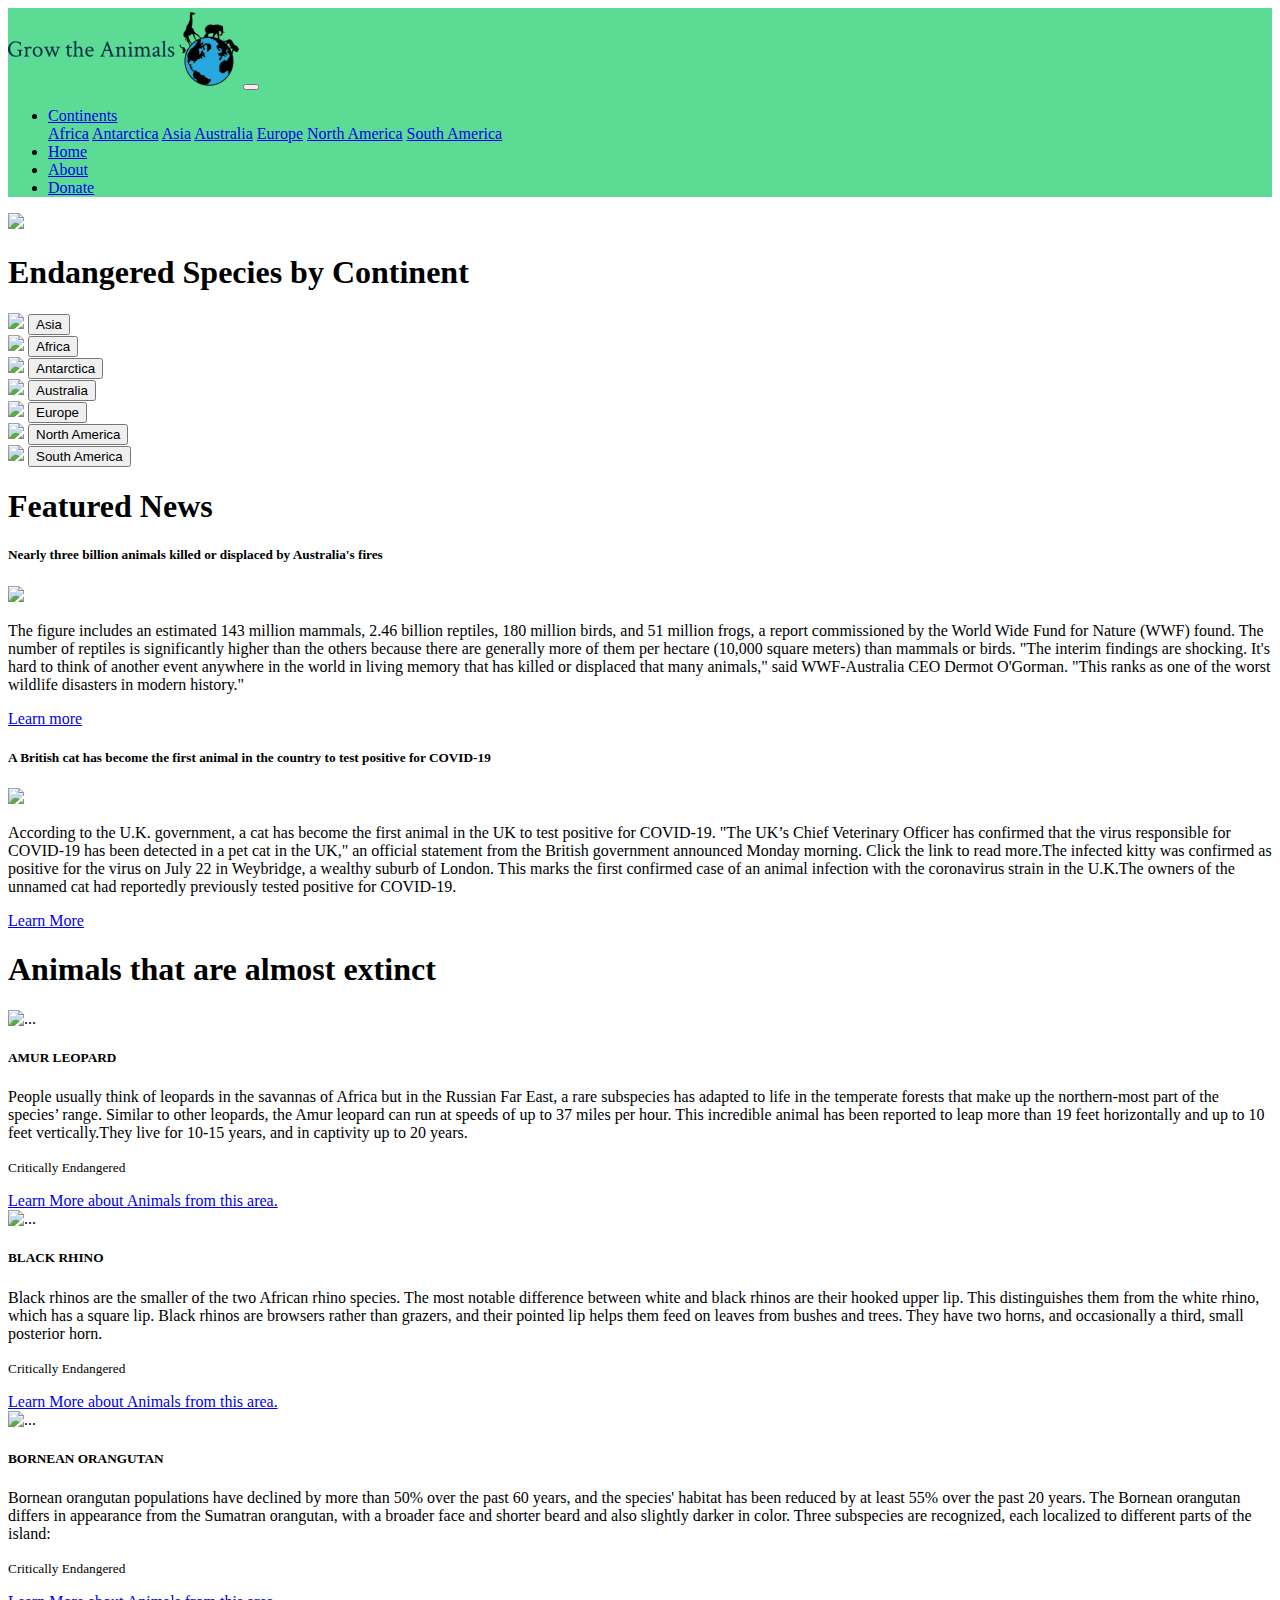
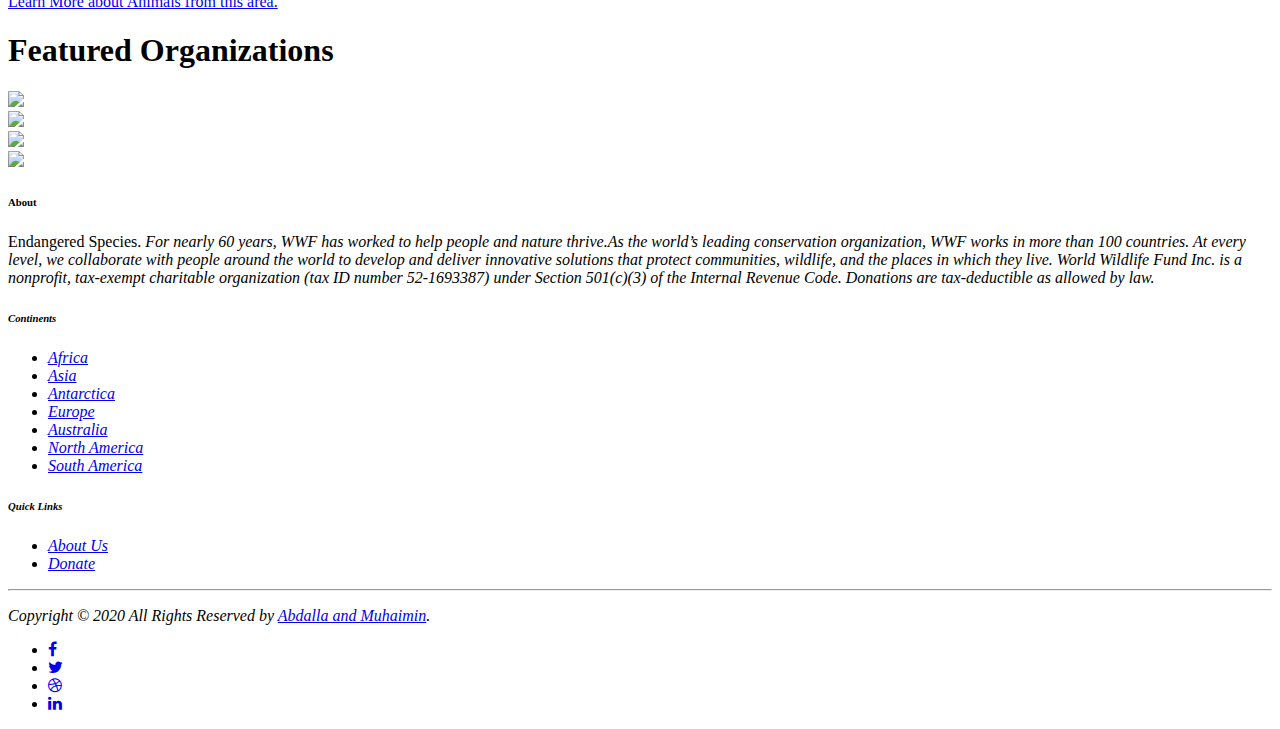
==== templates/index.html @ ff0c2423 "Logo added" ====
<!DOCTYPE html>
<html>
  <head>
    <meta charset="utf-8">
    <meta name="viewport" content="width=device-width">
    <title>Endangered Animals Home Page</title>

    <link rel="stylesheet" href="https://cdnjs.cloudflare.com/ajax/libs/font-awesome/4.7.0/css/font-awesome.min.css">

    <!-- CSS !-->
    <link rel="stylesheet" href="https://stackpath.bootstrapcdn.com/bootstrap/4.5.0/css/bootstrap.min.css" integrity="sha384-9aIt2nRpC12Uk9gS9baDl411NQApFmC26EwAOH8WgZl5MYYxFfc+NcPb1dKGj7Sk" crossorigin="anonymous">
    
    <link
    rel="stylesheet"
    href="https://cdnjs.cloudflare.com/ajax/libs/animate.css/4.0.0/animate.min.css"
  />
  <link href="static/css/style.css" rel="stylesheet" type="text/css" />
  </head>
  <body>

    <style>
      body {
        background-color: white;
      }
    </style>
    <!-- Navbar !-->
    <nav class="navbar navbar-expand-lg navbar-light" style="background-color:  #5cdb95;">
  <a class="navbar-brand" href="/"><img src = '/static/images/logo.png'></a>
  <button class="navbar-toggler" type="button" data-toggle="collapse" data-target="#navbarNavDropdown" aria-controls="navbarNavDropdown" aria-expanded="false" aria-label="Toggle navigation">
    <span class="navbar-toggler-icon"></span>
  </button>
  <div class="collapse navbar-collapse" id="navbarNavDropdown">
    <ul class="navbar-nav">
      <li class="nav-item dropdown">
        <a class="nav-link dropdown-toggle" href="#" id="navbarDropdownMenuLink" role="button" data-toggle="dropdown" aria-haspopup="true" aria-expanded="false">
          Continents
        </a>
        <div class="dropdown-menu" aria-labelledby="navbarDropdownMenuLink">
          <a class="dropdown-item" href="/africa">Africa</a>
          <a class="dropdown-item" href="/antarctica">Antarctica</a>
          <a class="dropdown-item" href="/asia">Asia</a>
          <a class="dropdown-item" href="/australia">Australia</a>
          <a class="dropdown-item" href="/europe">Europe</a>
          <a class="dropdown-item" href="/northAmerica">North America</a>
          <a class="dropdown-item" href="/southAmerica">South America</a>
        </div>
      </li>
      <li class="nav-item active">
        <a class="nav-link" href="/">Home<span class="sr-only">(current)</span></a>
      </li>
      <li class="nav-item">
        <a class="nav-link" href="/about">About</a>
      </li>
      <li class="nav-item">
        <a class="nav-link" href="/donate">Donate</a>
      </li>
    </ul>
  </div>
</nav>

<img class = "homeimg" src = "static/images/homeimg.jpg">


<!-- Welcome Message !-->

<!-- continents !-->

<div class = "continentscontainer">
  <h1 class="animate__animated animate__bounce">Endangered Species by Continent</h1>
  <div class = "row">
    <div class = "col-sm-3">
      <img class="conimg" src = "https://gifts.worldwildlife.org/gift-center/Images/multistepcart/cart-african-elephant-photo.jpg">
     <a href= "/asia"> <button type="button">Asia</button> </a>
    </div>
     <div class = "col-sm-3">
      
      <img class="conimg" src = "https://gifts.worldwildlife.org/gift-center/Images/multistepcart/cart-polar-bear-photo.jpg">
    <a href= "/africa">  <button type="button">Africa</button> </a>
    </div>
     <div class = "col-sm-3">
      
      <img class="conimg" src = "https://gifts.worldwildlife.org/gift-center/Images/multistepcart/cart-red-panda-photo.jpg">
     <a href= "/antarctica"> <button type="button">Antarctica</button> </a>
    </div>
     <div class = "col-sm-3">
      
      <img class="conimg" src = "https://gifts.worldwildlife.org/gift-center/Images/multistepcart/cart-giraffe-photo.jpg">
     <a href= "/australia"> <button type="button">Australia</button> </a>
    </div>
  </div>
</div>
<div class = "row">
    <div class = "col-sm-4">
      
      <img class="conimg" src = "https://gifts.worldwildlife.org/gift-center/Images/multistepcart/cart-gray-wolf-photo.jpg">
     <a href= "/europe"> <button type="button">Europe</button> </a>
    </div>
     <div class = "col-sm-4">
      
      <img class="conimg" src = "https://gifts.worldwildlife.org/gift-center/Images/multistepcart/cart-cheetah-photo.jpg">
     <a href= "/northAmerica"> <button type="button">North America</button> </a>
    </div>
     <div class = "col-sm-4">
      
      <img class="conimg" src = "https://gifts.worldwildlife.org/gift-center/Images/multistepcart/cart-duck-billed-platypus-photo.jpg">
    <a href= "/southAmerica">  <button type="button">South America</button> </a>
    </div>
  </div>
</div>


<!-- Featured News !-->

<div class = "featured container">
  <h1>Featured News</h1>
    <div class="row">
  <div class="col-sm-6">
    <div class="card">
      <div class="card-body">
        <h5 class="card-title">Nearly three billion animals killed or displaced by Australia's fires</h5>
        <img class = "cardimg" src = 'https://cdn.cnn.com/cnnnext/dam/assets/200728061512-file-01-australia-fire-0204-exlarge-169.jpg'>
        <p class="card-text">The figure includes an estimated 143 million mammals, 2.46 billion reptiles, 180 million birds, and 51 million frogs, a report commissioned by the World Wide Fund for Nature (WWF) found.
The number of reptiles is significantly higher than the others because there are generally more of them per hectare (10,000 square meters) than mammals or birds.
"The interim findings are shocking. It's hard to think of another event anywhere in the world in living memory that has killed or displaced that many animals," said WWF-Australia CEO Dermot O'Gorman. "This ranks as one of the worst wildlife disasters in modern history."</p>
        <a href="https://www.cnn.com/2020/07/28/asia/australia-fires-wildlife-report-scli-intl-scn//" class="btn btn-primary">Learn more</a>
      </div>
    </div>
  </div>
  <div class="col-sm-6">
    <div class="card">
      <div class="card-body">
        <h5 class="card-title">A British cat has become the first animal in the country to test positive for COVID-19</h5>
        <img class = "cardimg" src = 'https://zjf683hopnivfq5d12xaooxr-wpengine.netdna-ssl.com/wp-content/uploads/2020/02/GettyImages-1199242002-1-1920x1080.jpg'>
        <p class="card-text">According to the U.K. government, a cat has become the first animal in the UK to test positive for COVID-19.

"The UK’s Chief Veterinary Officer has confirmed that the virus responsible for COVID-19 has been detected in a pet cat in the UK," an official statement from the British government announced Monday morning.
Click the link to read more.The infected kitty was confirmed as positive for the virus on July 22 in Weybridge, a wealthy suburb of London. This marks the first confirmed case of an animal infection with the coronavirus strain in the U.K.The owners of the unnamed cat had reportedly previously tested positive for COVID-19.</p>
        <a href="https://www.sfgate.com/news/article/cat-is-first-animal-in-the-UK-to-get-coronavirus-15437368.php" class="btn btn-primary">Learn More</a>
      </div>
    </div>
  </div>
</div>
      
    </div>
  </div>
</div>

<!-- Animals on the brink of extenction !-->
<h1>Animals that are almost extinct</h1>
<div class="card-deck">
  <div class="card">
    <img src="https://c402277.ssl.cf1.rackcdn.com/photos/878/images/hero_full/amur-leopard_99144569.jpg?1345532564" class="card-img-top" alt="...">
    <div class="card-body">
      <h5 class="card-title">AMUR LEOPARD</h5>
      <p class="card-text">People usually think of leopards in the savannas of Africa but in the Russian Far East, a rare subspecies has adapted to life in the temperate forests that make up the northern-most part of the species’ range. Similar to other leopards, the Amur leopard can run at speeds of up to 37 miles per hour. This incredible animal has been reported to leap more than 19 feet horizontally and up to 10 feet vertically.They live for 10-15 years, and in captivity up to 20 years.</p>
      <p class="card-text"><small class="text-muted">Critically Endangered</small></p>
      <a href="#" class="btn btn-primary btn-lg active" role="button" aria-pressed="true">Learn More about Animals from this area.</a>
    </div>
  </div>
  <div class="card">
    <img src="https://c402277.ssl.cf1.rackcdn.com/photos/1376/images/hero_full/Black_Rhino_8.6.2012_Hero_and_Circle_HI_48366.jpg?1345543661" class="card-img-top" alt="...">
    <div class="card-body">
      <h5 class="card-title">BLACK RHINO</h5>
      <p class="card-text">Black rhinos are the smaller of the two African rhino species. The most notable difference between white and black rhinos are their hooked upper lip. This distinguishes them from the white rhino, which has a square lip. Black rhinos are browsers rather than grazers, and their pointed lip helps them feed on leaves from bushes and trees. They have two horns, and occasionally a third, small posterior horn.</p>
      <p class="card-text"><small class="text-muted">Critically Endangered</small></p>
      <a href="#" class="btn btn-primary btn-lg active" role="button" aria-pressed="true">Learn More about Animals from this area.</a>
    </div>
  </div>
  <div class="card">
    <img src="https://c402277.ssl.cf1.rackcdn.com/photos/1145/images/hero_full/Bornean_Orangutan_8.1.2012_hero_and_circle_XL_279107.jpg?1345587030" class="card-img-top" alt="...">
    <div class="card-body">
      <h5 class="card-title">BORNEAN ORANGUTAN</h5>
      <p class="card-text">Bornean orangutan populations have declined by more than 50% over the past 60 years, and the species' habitat has been reduced by at least 55% over the past 20 years.

The Bornean orangutan differs in appearance from the Sumatran orangutan, with a broader face and shorter beard and also slightly darker in color. Three subspecies are recognized, each localized to different parts of the island:</p>
      <p class="card-text"><small class="text-muted">Critically Endangered</small></p>
      <a href="#" class="btn btn-primary btn-lg active" role="button" aria-pressed="true">Learn More about Animals from this area.</a>
    </div>
  </div>
</div>


<!-- organization !-->

<h1>Featured Organizations</h1>

<div class = "container">
  <div class = "row">
    <div class = "col-md-3">
      <img src = "static/images/ASPCA.png">
    </div>
    <div class = "col-md-3">
      <img src = "static/images/IUCN.jpg">
    </div>
    <div class = "col-md-3">
      <img src = "static/images/WWF.png">
    </div>
    <div class = "col-md-3">
      <img src = "static/images/REDLIST.png">
    </div>
  </div>
</div>

<!-- Site footer -->
    <footer class="site-footer">
      <div class="container">
        <div class="row">
          <div class="col-md-6">
            <h6>About</h6>
            <p class="text-justify">Endangered Species.<i> For nearly 60 years, WWF has worked to help people and nature thrive.As the world’s leading conservation organization, WWF works in more than 100 countries. At every level, we collaborate with people around the world to develop and deliver innovative solutions that protect communities, wildlife, and the places in which they live. World Wildlife Fund Inc. is a nonprofit, tax-exempt charitable organization (tax ID number 52-1693387) under Section 501(c)(3) of the Internal Revenue Code. Donations are tax-deductible as allowed by law.</p>
          </div>

          <div class="col-md-3">
            <h6>Continents</h6>
            <ul class="footer-links">
              <li><a href="/africa">Africa</a></li>
              <li><a href="/asia">Asia</a></li>
              <li><a href="/antarctica">Antarctica</a></li>
              <li><a href="/europe">Europe</a></li>
              <li><a href="/australia">Australia</a></li>
              <li><a href="/northAmerica">North America</a></li>
              <li><a href="/southAmerica">South America</a></li>
            </ul>
          </div>

          <div class="col-md-3">
            <h6>Quick Links</h6>
            <ul class="footer-links">
              <li><a href="//about">About Us</a></li>
              <li><a href="/donate">Donate</a></li>

            </ul>
          </div>

        </div>
        <hr>
        <div class="row">
         
          <div class="col-md-8 col-sm-6 col-xs-12">
            <p class="copyright-text">Copyright &copy; 2020 All Rights Reserved by 
         <a href="#">Abdalla and Muhaimin</a>.
            </p>
          </div>

          <div class="col-md-4 col-sm-6 col-xs-12">
            <ul class="social-icons">
              <li><a class="facebook" href="#"><i class="fa fa-facebook" aria-hidden="true"></i></a></li>
              <li><a class="twitter" href="#"><i class="fa fa-twitter" aria-hidden="true"></i></a></li>
              <li><a class="dribbble" href="#"><i class="fa fa-dribbble"aria-hidden="true"></i></a></li>
              <li><a class="linkedin" href="#"><i class="fa fa-linkedin" aria-hidden="true"></i></a></li>   
            </ul>
          </div>
        </div>
      </div>
</footer>







    <!-- Bootstrap !-->
    <script src="https://code.jquery.com/jquery-3.5.1.slim.min.js" integrity="sha384-DfXdz2htPH0lsSSs5nCTpuj/zy4C+OGpamoFVy38MVBnE+IbbVYUew+OrCXaRkfj" crossorigin="anonymous"></script>
<script src="https://cdn.jsdelivr.net/npm/popper.js@1.16.0/dist/umd/popper.min.js" integrity="sha384-Q6E9RHvbIyZFJoft+2mJbHaEWldlvI9IOYy5n3zV9zzTtmI3UksdQRVvoxMfooAo" crossorigin="anonymous"></script>
<script src="https://stackpath.bootstrapcdn.com/bootstrap/4.5.0/js/bootstrap.min.js" integrity="sha384-OgVRvuATP1z7JjHLkuOU7Xw704+h835Lr+6QL9UvYjZE3Ipu6Tp75j7Bh/kR0JKI" crossorigin="anonymous"></script>
    <script src="script.js"></script>
  </body>
</html>
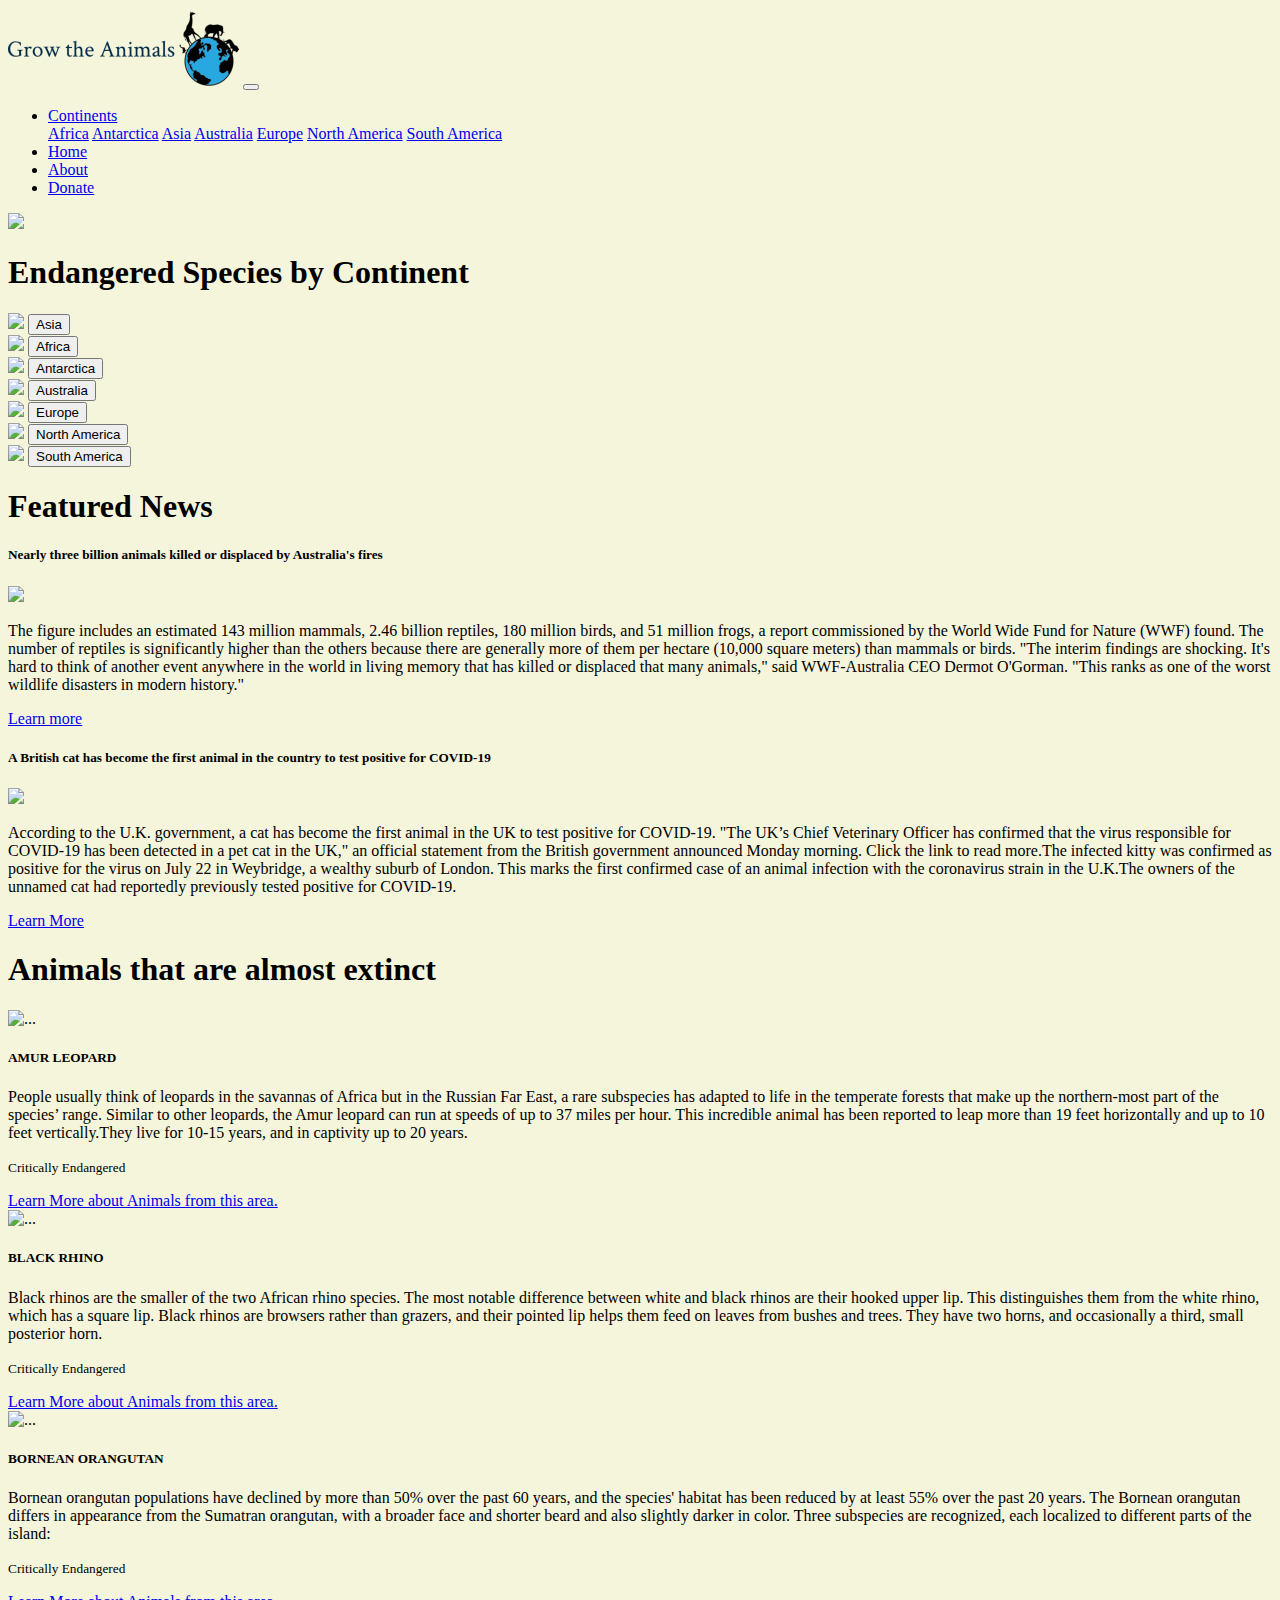
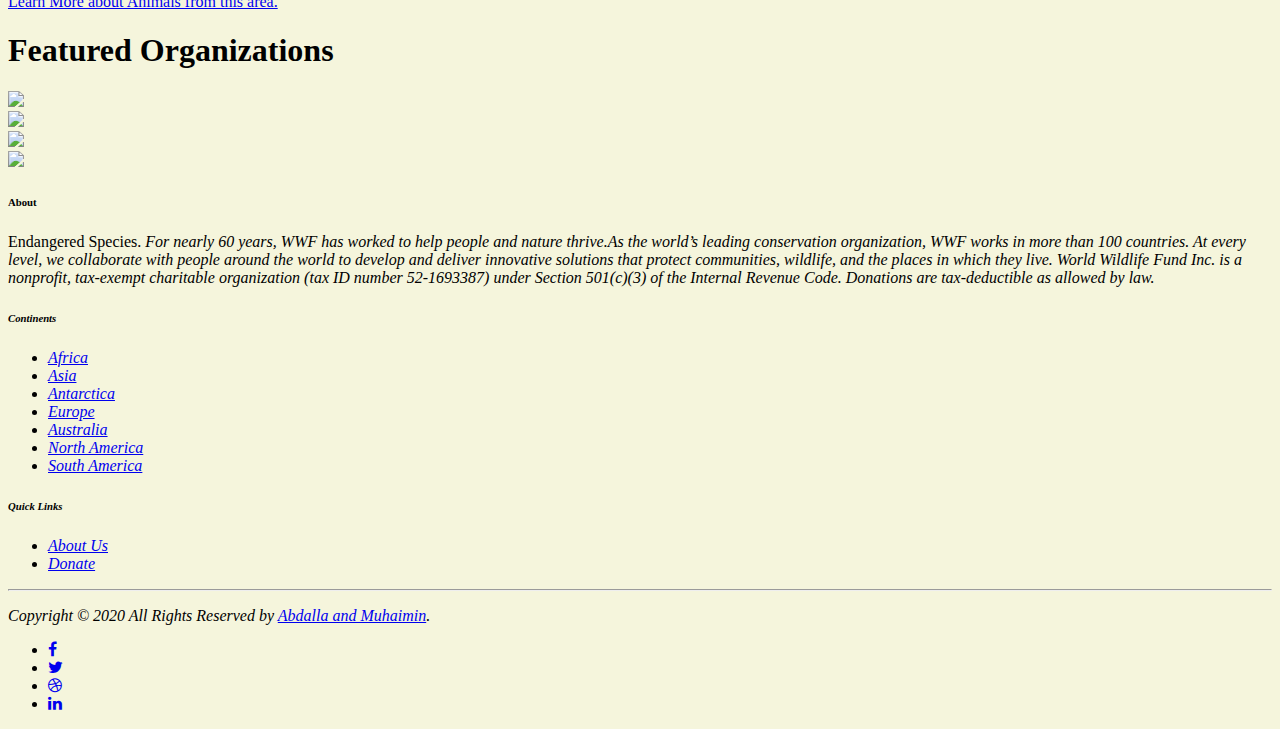
==== commit 948d5bc7: "about and donate pages" ====
--- a/templates/index.html
+++ b/templates/index.html
@@ -20,11 +20,11 @@
 
     <style>
       body {
-        background-color: white;
+        background-color: beige;
       }
     </style>
     <!-- Navbar !-->
-    <nav class="navbar navbar-expand-lg navbar-light" style="background-color:  #5cdb95;">
+    <nav class="navbar navbar-expand-lg navbar-light" style="background-color: beige;">
   <a class="navbar-brand" href="/"><img src = '/static/images/logo.png'></a>
   <button class="navbar-toggler" type="button" data-toggle="collapse" data-target="#navbarNavDropdown" aria-controls="navbarNavDropdown" aria-expanded="false" aria-label="Toggle navigation">
     <span class="navbar-toggler-icon"></span>
@@ -226,7 +226,7 @@
           <div class="col-md-3">
             <h6>Quick Links</h6>
             <ul class="footer-links">
-              <li><a href="//about">About Us</a></li>
+              <li><a href="/about">About Us</a></li>
               <li><a href="/donate">Donate</a></li>
 
             </ul>
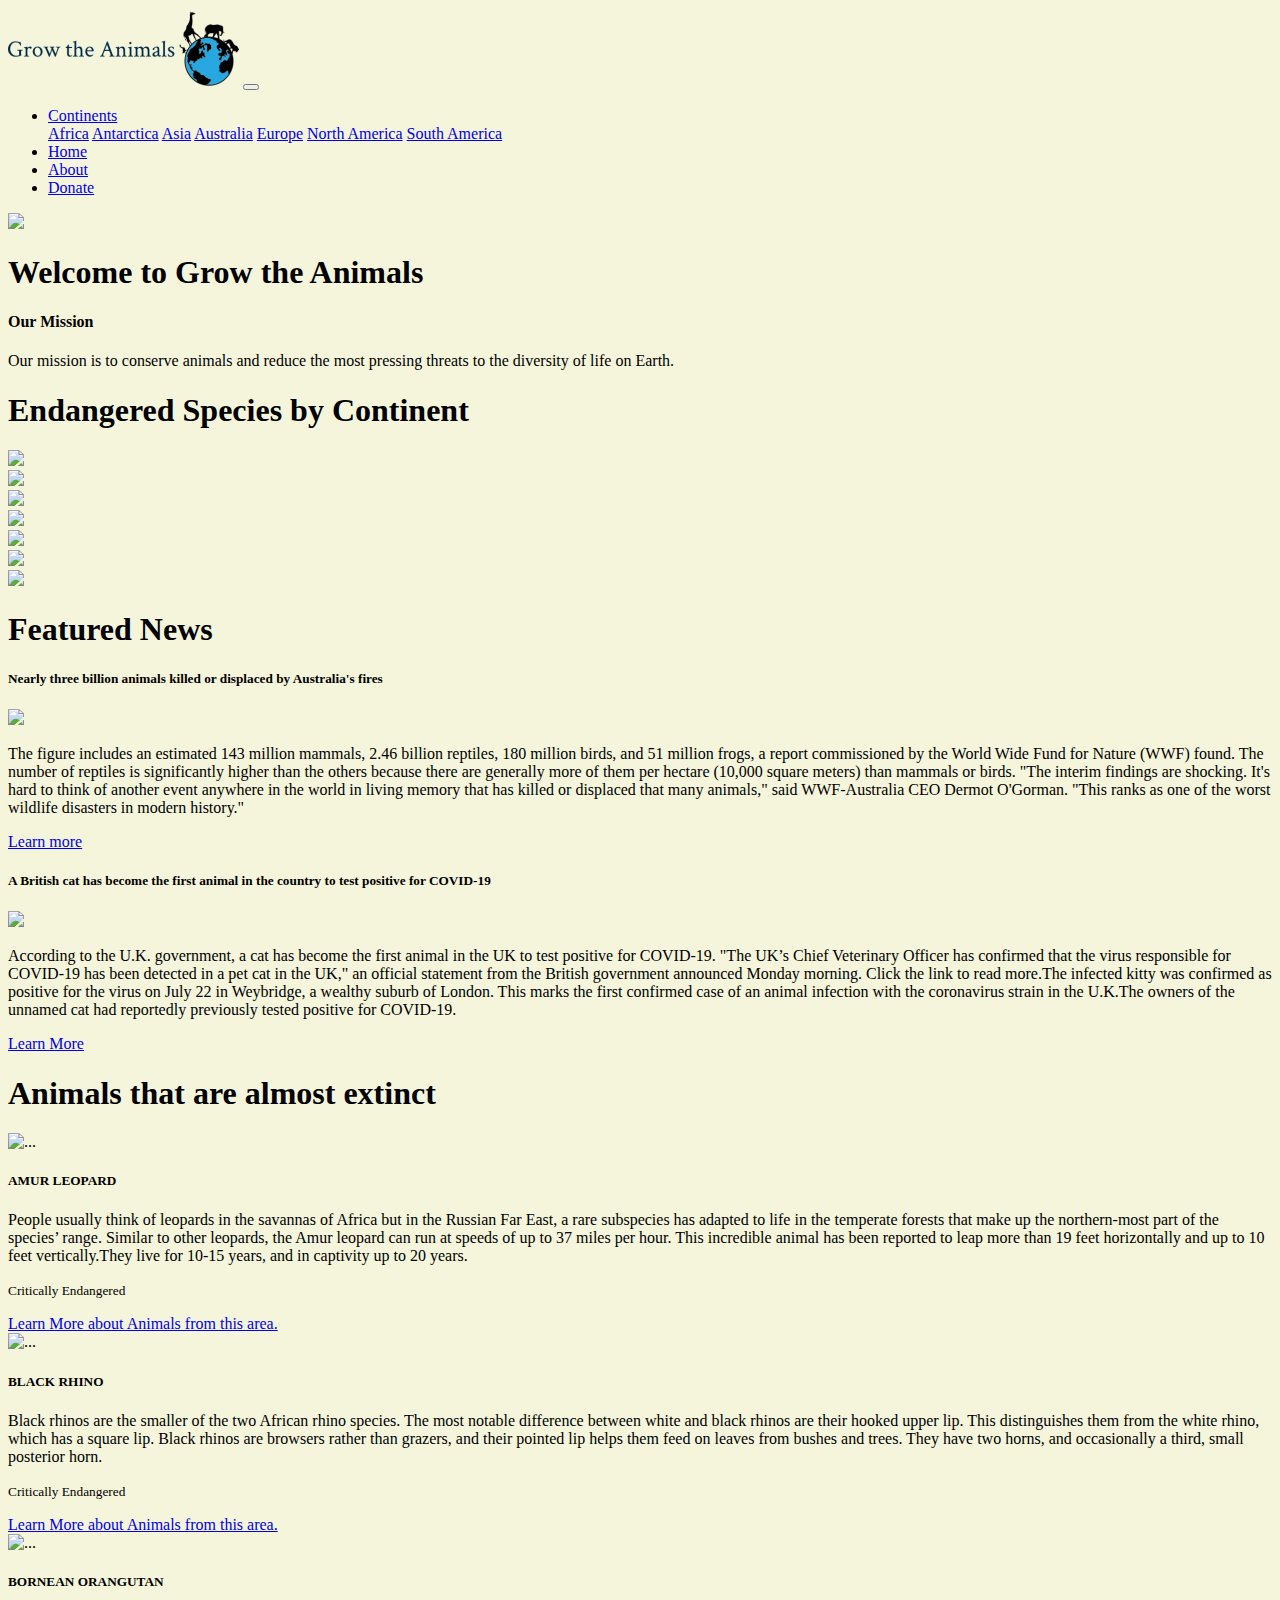
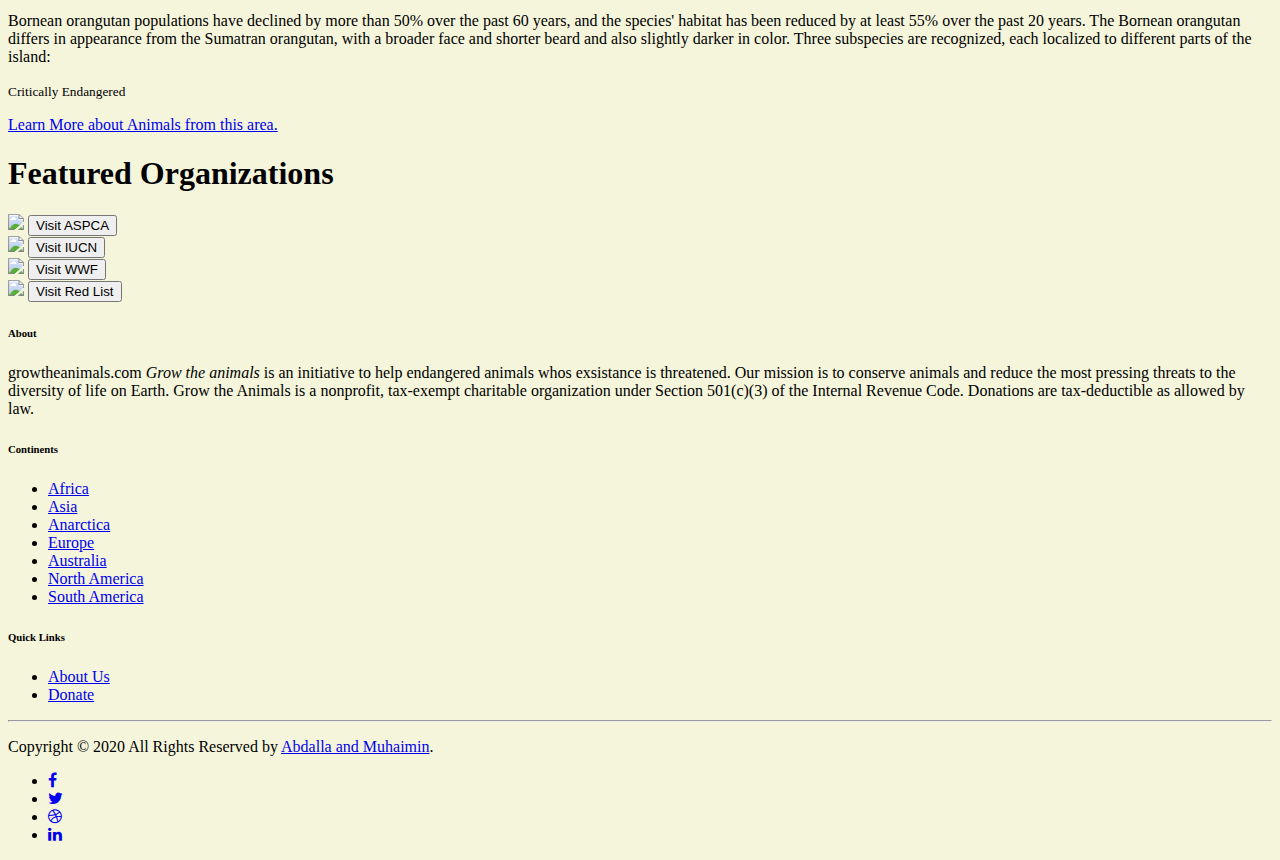
==== commit 73fed392: "about page, new homepage, new stuff" ====
--- a/templates/index.html
+++ b/templates/index.html
@@ -15,6 +15,7 @@
     href="https://cdnjs.cloudflare.com/ajax/libs/animate.css/4.0.0/animate.min.css"
   />
   <link href="static/css/style.css" rel="stylesheet" type="text/css" />
+    <link href="https://fonts.googleapis.com/css2?family=Cinzel:wght@400;700&display=swap" rel="stylesheet">
   </head>
   <body>
 
@@ -29,7 +30,7 @@
   <button class="navbar-toggler" type="button" data-toggle="collapse" data-target="#navbarNavDropdown" aria-controls="navbarNavDropdown" aria-expanded="false" aria-label="Toggle navigation">
     <span class="navbar-toggler-icon"></span>
   </button>
-  <div class="collapse navbar-collapse" id="navbarNavDropdown">
+  <div class="collapse navbar-collapse justify-content-end" id="navbarNavDropdown">
     <ul class="navbar-nav">
       <li class="nav-item dropdown">
         <a class="nav-link dropdown-toggle" href="#" id="navbarDropdownMenuLink" role="button" data-toggle="dropdown" aria-haspopup="true" aria-expanded="false">
@@ -62,48 +63,53 @@
 
 
 <!-- Welcome Message !-->
-
-<!-- continents !-->
+<h1 class = "animate__animated animate__fadeIn animate__delay-2s">Welcome to Grow the Animals</h1>
+
+<h4 class = "animate__animated animate__fadeIn animate__delay-3s">Our Mission</h4>
+<p class = "animate__animated animate__fadeIn animate__delay-4s">Our mission is to conserve animals and reduce the most pressing threats to the diversity of life on Earth.</p>
 
 <div class = "continentscontainer">
-  <h1 class="animate__animated animate__bounce">Endangered Species by Continent</h1>
+  <h1 class = "animate__animated animate__fadeIn animate__delay-5s">Endangered Species by Continent</h1>
   <div class = "row">
     <div class = "col-sm-3">
-      <img class="conimg" src = "https://gifts.worldwildlife.org/gift-center/Images/multistepcart/cart-african-elephant-photo.jpg">
-     <a href= "/asia"> <button type="button">Asia</button> </a>
+      <a href = "/asia">
+      <img class="conimg" href = '/asia' src = "static/images/asi.png">
+      </a>
+      
     </div>
      <div class = "col-sm-3">
-      
-      <img class="conimg" src = "https://gifts.worldwildlife.org/gift-center/Images/multistepcart/cart-polar-bear-photo.jpg">
-    <a href= "/africa">  <button type="button">Africa</button> </a>
+      <a href = "/africa">
+      <img class="conimg" href = '/africa' src = "static/images/afr.png">
+      </a>
     </div>
      <div class = "col-sm-3">
-      
-      <img class="conimg" src = "https://gifts.worldwildlife.org/gift-center/Images/multistepcart/cart-red-panda-photo.jpg">
-     <a href= "/antarctica"> <button type="button">Antarctica</button> </a>
+      <a href = "/antarctica">
+      <img class="conimg" href = '/antarctica' src = "static/images/ant.png">
+
     </div>
      <div class = "col-sm-3">
-      
-      <img class="conimg" src = "https://gifts.worldwildlife.org/gift-center/Images/multistepcart/cart-giraffe-photo.jpg">
-     <a href= "/australia"> <button type="button">Australia</button> </a>
-    </div>
-  </div>
-</div>
+      <a href = "/australia">
+      <img class="conimg" href = '/australia' src = "static/images/aus.png">
+      </a>
+    </div>
+  </div>
+</div>
+
 <div class = "row">
     <div class = "col-sm-4">
-      
-      <img class="conimg" src = "https://gifts.worldwildlife.org/gift-center/Images/multistepcart/cart-gray-wolf-photo.jpg">
-     <a href= "/europe"> <button type="button">Europe</button> </a>
+      <a href = "/europe">
+      <img class="conimg" href = '/europe' src = "static/images/eur.png">
+      </a>
     </div>
      <div class = "col-sm-4">
-      
-      <img class="conimg" src = "https://gifts.worldwildlife.org/gift-center/Images/multistepcart/cart-cheetah-photo.jpg">
-     <a href= "/northAmerica"> <button type="button">North America</button> </a>
+      <a href = "/northAmerica">
+      <img class="conimg" href = '/northAmerica' src = "static/images/northa.png">
+      </a>
     </div>
      <div class = "col-sm-4">
-      
-      <img class="conimg" src = "https://gifts.worldwildlife.org/gift-center/Images/multistepcart/cart-duck-billed-platypus-photo.jpg">
-    <a href= "/southAmerica">  <button type="button">South America</button> </a>
+      <a href = "/southAmerica">
+      <img class="conimg" href = '/southAmerica' src = "static/images/southa.png">
+      </a>
     </div>
   </div>
 </div>
@@ -122,7 +128,7 @@
         <p class="card-text">The figure includes an estimated 143 million mammals, 2.46 billion reptiles, 180 million birds, and 51 million frogs, a report commissioned by the World Wide Fund for Nature (WWF) found.
 The number of reptiles is significantly higher than the others because there are generally more of them per hectare (10,000 square meters) than mammals or birds.
 "The interim findings are shocking. It's hard to think of another event anywhere in the world in living memory that has killed or displaced that many animals," said WWF-Australia CEO Dermot O'Gorman. "This ranks as one of the worst wildlife disasters in modern history."</p>
-        <a href="https://www.cnn.com/2020/07/28/asia/australia-fires-wildlife-report-scli-intl-scn//" class="btn btn-primary">Learn more</a>
+        <a href="https://www.cnn.com/2020/07/28/asia/australia-fires-wildlife-report-scli-intl-scn/index.html" class="btn btn-primary">Learn more</a>
       </div>
     </div>
   </div>
@@ -187,16 +193,24 @@
 <div class = "container">
   <div class = "row">
     <div class = "col-md-3">
-      <img src = "static/images/ASPCA.png">
-    </div>
-    <div class = "col-md-3">
-      <img src = "static/images/IUCN.jpg">
-    </div>
-    <div class = "col-md-3">
-      <img src = "static/images/WWF.png">
-    </div>
-    <div class = "col-md-3">
-      <img src = "static/images/REDLIST.png">
+      <img class = "orgimg" src = "static/images/ASPCA.png">
+      <a href = "https://www.aspca.org/" target= "_blank"> 
+      <button type="button">Visit ASPCA</button> </a>
+    </div>
+    <div class = "col-md-3">
+      <img class = "orgimg" src = "static/images/IUCN.jpg">
+      <a href = 'https://www.iucn.org/' target= "_blank"> 
+      <button type="button">Visit IUCN</button> </a>
+    </div>
+    <div class = "col-md-3">
+      <img class = "orgimg" src = "static/images/WWF.png">
+      <a href = 'https://www.worldwildlife.org/' target= "_blank"> 
+      <button type="button">Visit WWF</button> </a>
+    </div>
+    <div class = "col-md-3">
+      <img class = "orgimg" src = "static/images/REDLIST.png">
+    <a href = 'https://www.iucnredlist.org/' target= "_blank"> 
+    <button type="button">Visit Red List</button> </a>
     </div>
   </div>
 </div>
@@ -205,17 +219,17 @@
     <footer class="site-footer">
       <div class="container">
         <div class="row">
-          <div class="col-md-6">
+          <div class="col-sm-12 col-md-6">
             <h6>About</h6>
-            <p class="text-justify">Endangered Species.<i> For nearly 60 years, WWF has worked to help people and nature thrive.As the world’s leading conservation organization, WWF works in more than 100 countries. At every level, we collaborate with people around the world to develop and deliver innovative solutions that protect communities, wildlife, and the places in which they live. World Wildlife Fund Inc. is a nonprofit, tax-exempt charitable organization (tax ID number 52-1693387) under Section 501(c)(3) of the Internal Revenue Code. Donations are tax-deductible as allowed by law.</p>
-          </div>
-
-          <div class="col-md-3">
+            <p class="text-justify">growtheanimals.com <i>Grow the animals</i> is an initiative to help endangered animals whos exsistance is threatened. Our mission is to conserve animals and reduce the most pressing threats to the diversity of life on Earth. Grow the Animals is a nonprofit, tax-exempt charitable organization under Section 501(c)(3) of the Internal Revenue Code. Donations are tax-deductible as allowed by law.</p>
+          </div>
+
+          <div class="col-xs-6 col-md-3">
             <h6>Continents</h6>
             <ul class="footer-links">
               <li><a href="/africa">Africa</a></li>
               <li><a href="/asia">Asia</a></li>
-              <li><a href="/antarctica">Antarctica</a></li>
+              <li><a href="/antarctica">Anarctica</a></li>
               <li><a href="/europe">Europe</a></li>
               <li><a href="/australia">Australia</a></li>
               <li><a href="/northAmerica">North America</a></li>
@@ -223,7 +237,7 @@
             </ul>
           </div>
 
-          <div class="col-md-3">
+          <div class="col-xs-6 col-md-3">
             <h6>Quick Links</h6>
             <ul class="footer-links">
               <li><a href="/about">About Us</a></li>
@@ -231,11 +245,11 @@
 
             </ul>
           </div>
-
         </div>
         <hr>
+      </div>
+      <div class="container">
         <div class="row">
-         
           <div class="col-md-8 col-sm-6 col-xs-12">
             <p class="copyright-text">Copyright &copy; 2020 All Rights Reserved by 
          <a href="#">Abdalla and Muhaimin</a>.
@@ -244,15 +258,16 @@
 
           <div class="col-md-4 col-sm-6 col-xs-12">
             <ul class="social-icons">
-              <li><a class="facebook" href="#"><i class="fa fa-facebook" aria-hidden="true"></i></a></li>
-              <li><a class="twitter" href="#"><i class="fa fa-twitter" aria-hidden="true"></i></a></li>
-              <li><a class="dribbble" href="#"><i class="fa fa-dribbble"aria-hidden="true"></i></a></li>
-              <li><a class="linkedin" href="#"><i class="fa fa-linkedin" aria-hidden="true"></i></a></li>   
+              <li><a class="facebook" href="#"><i class="fa fa-facebook"></i></a></li>
+              <li><a class="twitter" href="#"><i class="fa fa-twitter"></i></a></li>
+              <li><a class="dribbble" href="#"><i class="fa fa-dribbble"></i></a></li>
+              <li><a class="linkedin" href="#"><i class="fa fa-linkedin"></i></a></li>   
             </ul>
           </div>
         </div>
       </div>
 </footer>
+
 
 
 
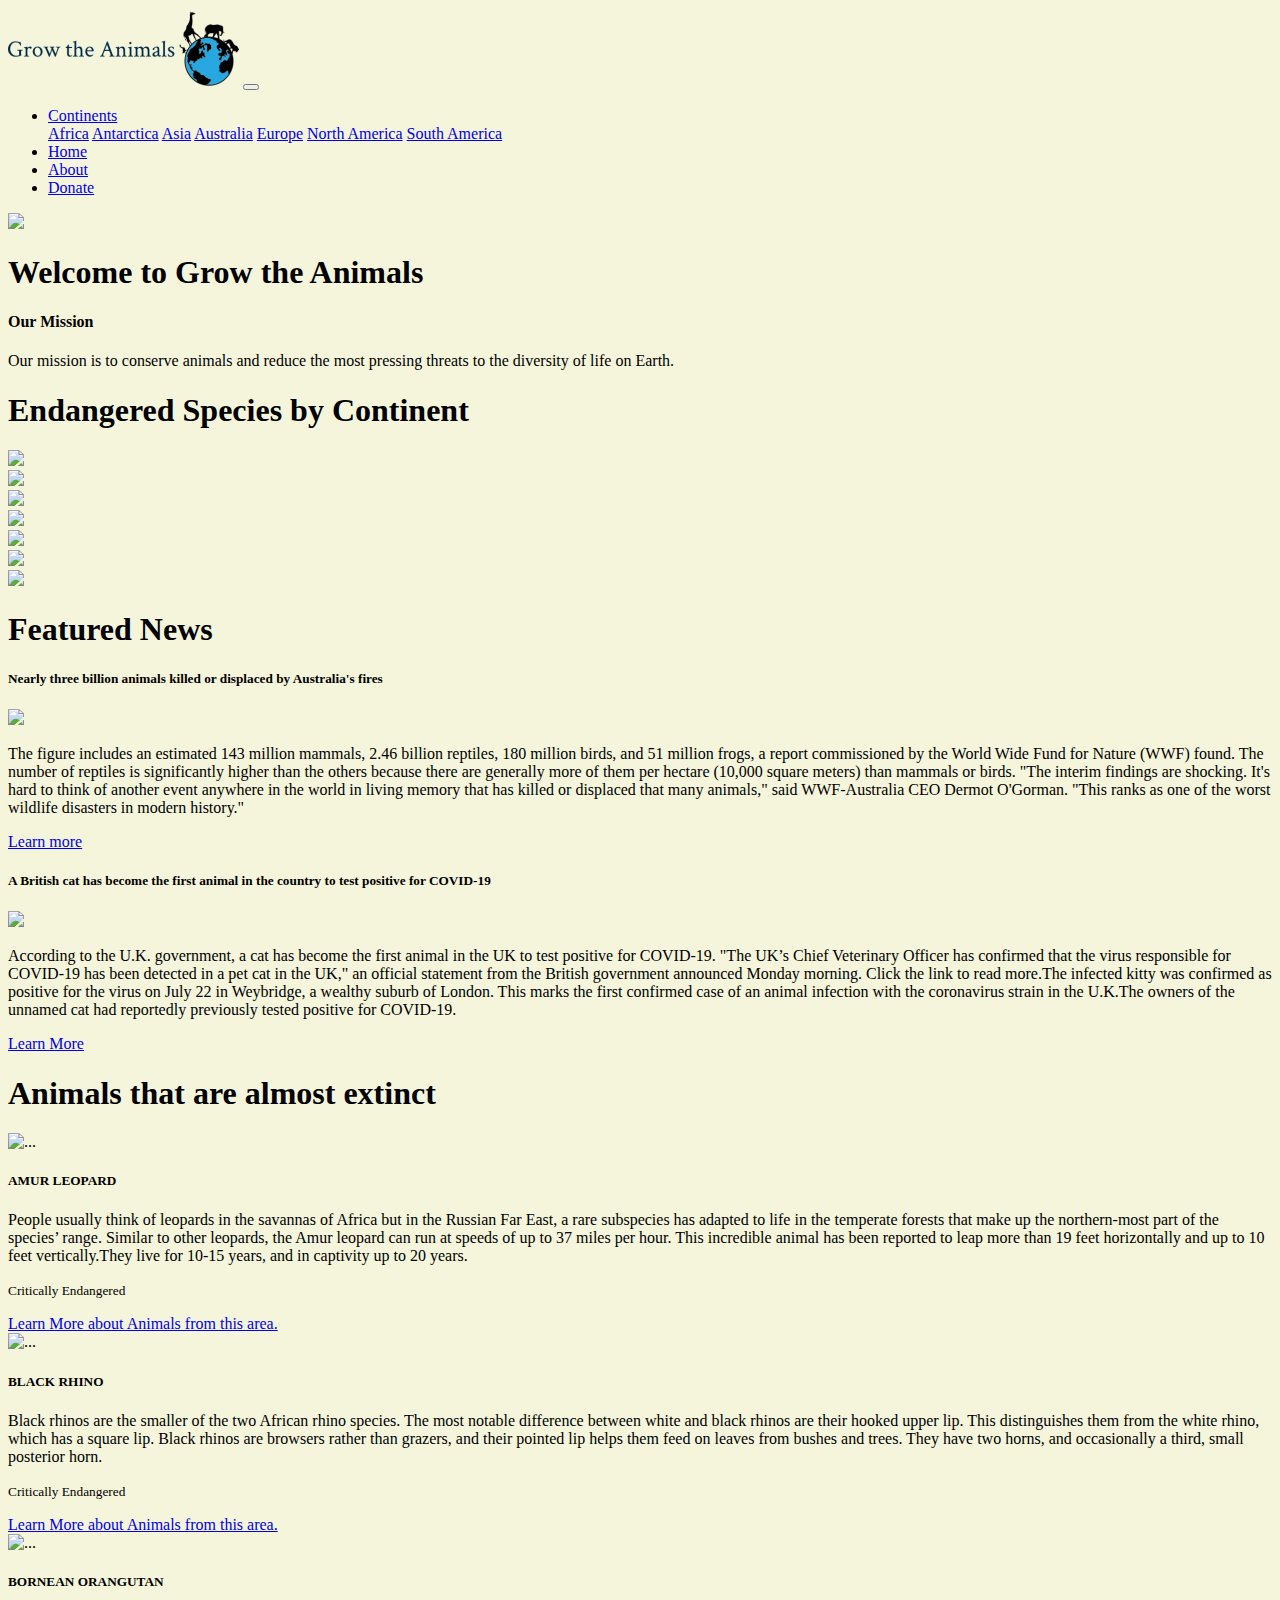
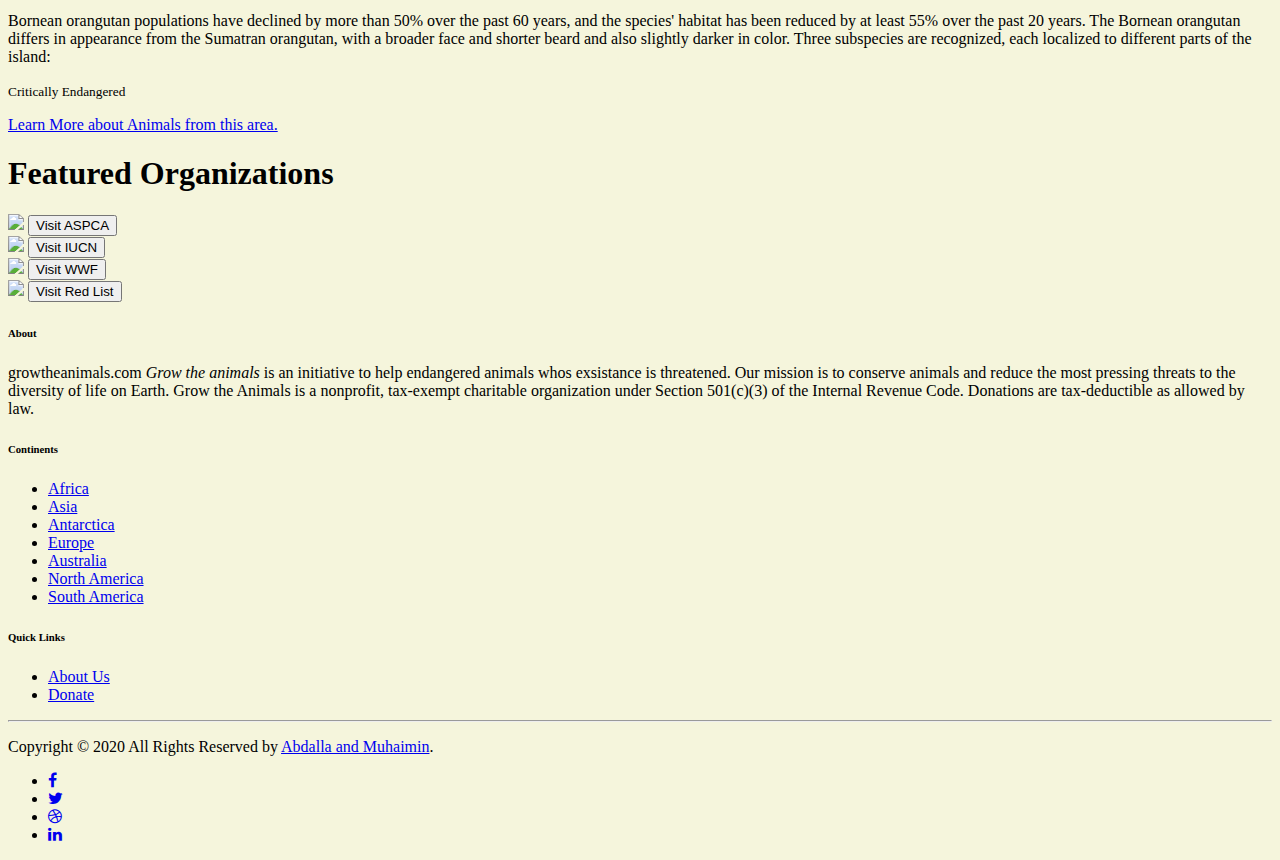
==== commit 20462d1c: "fixed footer" ====
--- a/templates/index.html
+++ b/templates/index.html
@@ -3,7 +3,7 @@
   <head>
     <meta charset="utf-8">
     <meta name="viewport" content="width=device-width">
-    <title>Endangered Animals Home Page</title>
+    <title>Grow the Animals Home Page</title>
 
     <link rel="stylesheet" href="https://cdnjs.cloudflare.com/ajax/libs/font-awesome/4.7.0/css/font-awesome.min.css">
 
@@ -229,7 +229,7 @@
             <ul class="footer-links">
               <li><a href="/africa">Africa</a></li>
               <li><a href="/asia">Asia</a></li>
-              <li><a href="/antarctica">Anarctica</a></li>
+              <li><a href="/antarctica">Antarctica</a></li>
               <li><a href="/europe">Europe</a></li>
               <li><a href="/australia">Australia</a></li>
               <li><a href="/northAmerica">North America</a></li>
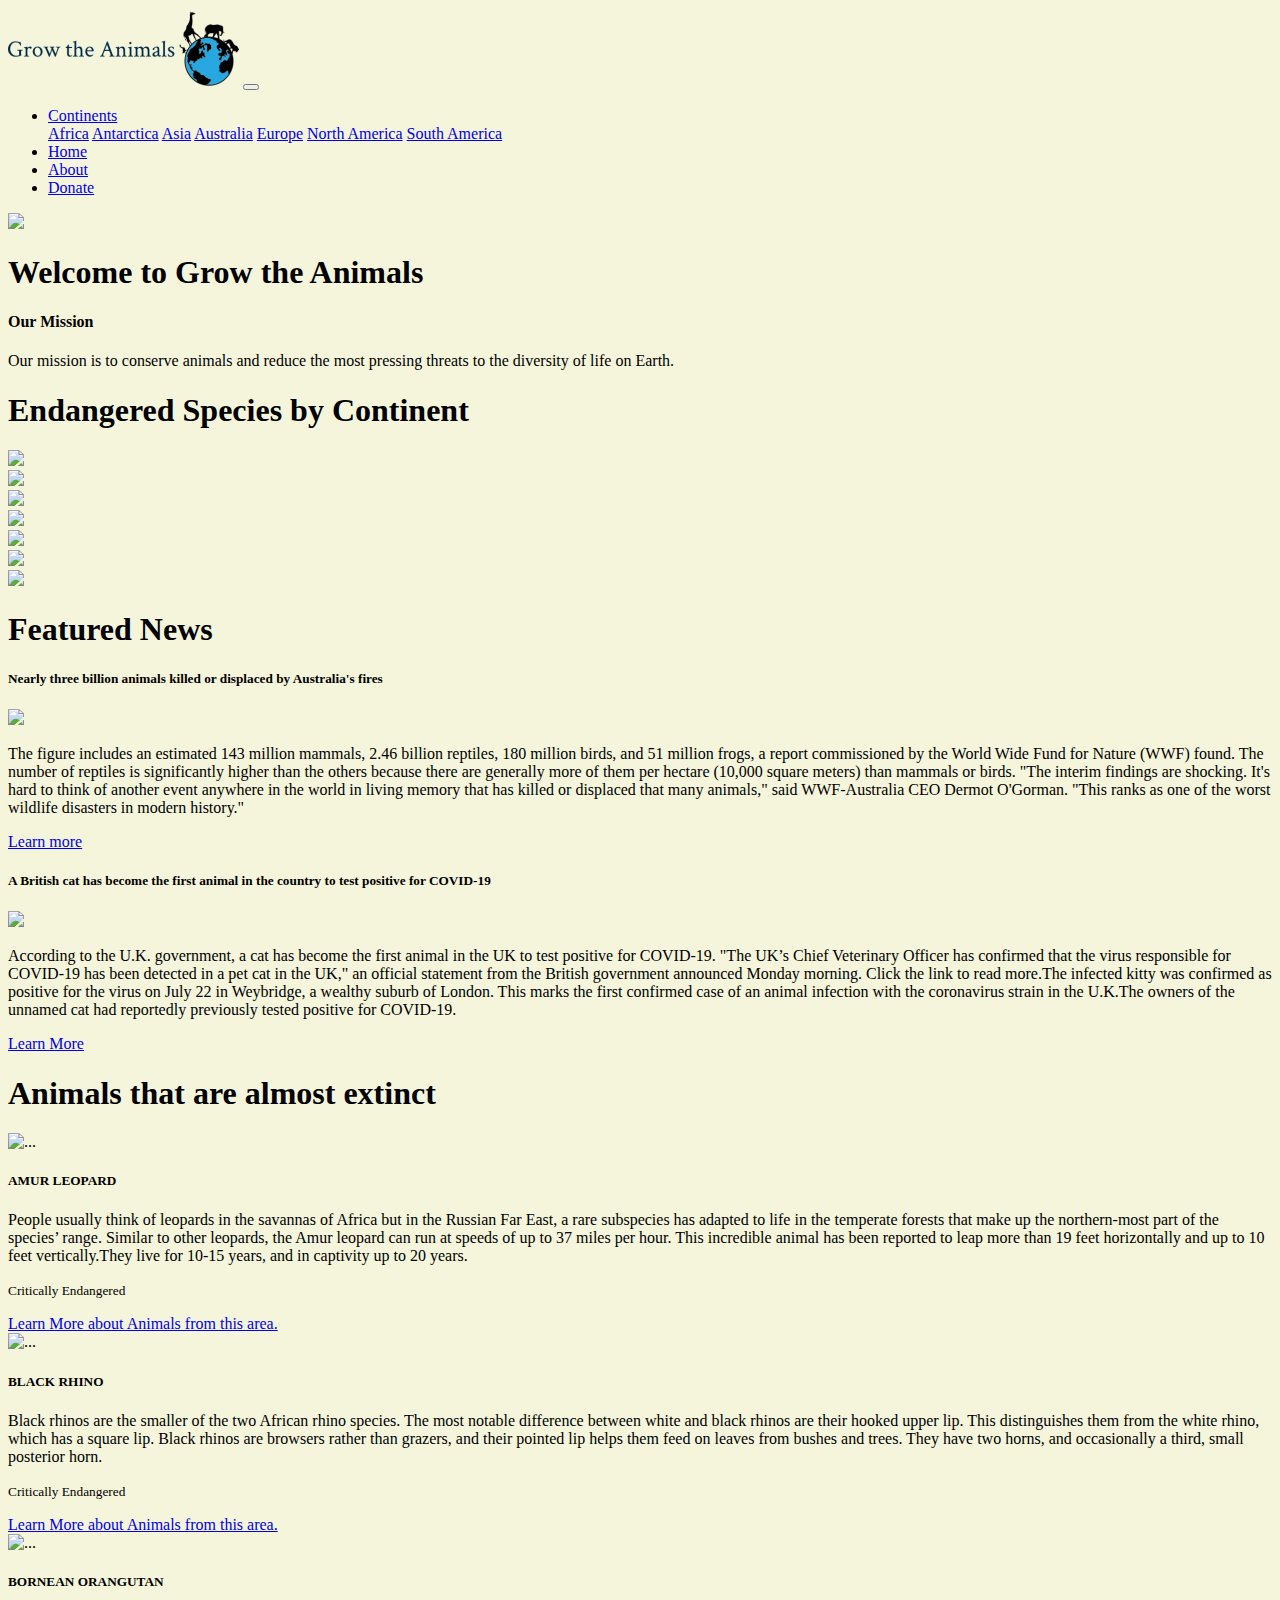
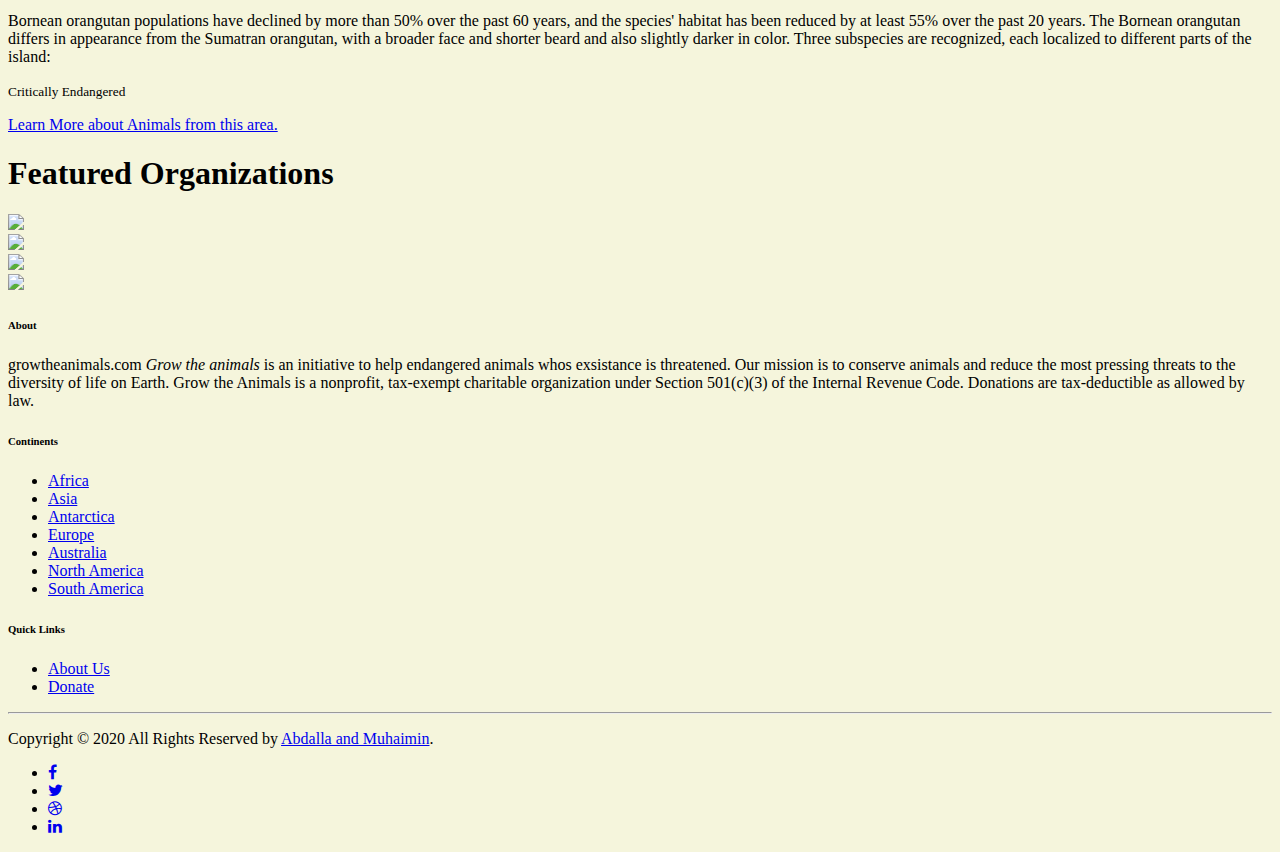
==== commit 2f2644b6: "updated organizations section" ====
--- a/templates/index.html
+++ b/templates/index.html
@@ -160,7 +160,7 @@
       <h5 class="card-title">AMUR LEOPARD</h5>
       <p class="card-text">People usually think of leopards in the savannas of Africa but in the Russian Far East, a rare subspecies has adapted to life in the temperate forests that make up the northern-most part of the species’ range. Similar to other leopards, the Amur leopard can run at speeds of up to 37 miles per hour. This incredible animal has been reported to leap more than 19 feet horizontally and up to 10 feet vertically.They live for 10-15 years, and in captivity up to 20 years.</p>
       <p class="card-text"><small class="text-muted">Critically Endangered</small></p>
-      <a href="#" class="btn btn-primary btn-lg active" role="button" aria-pressed="true">Learn More about Animals from this area.</a>
+      <a href="/australia" class="btn btn-primary btn-lg active" role="button" aria-pressed="true">Learn More about Animals from this area.</a>
     </div>
   </div>
   <div class="card">
@@ -169,7 +169,7 @@
       <h5 class="card-title">BLACK RHINO</h5>
       <p class="card-text">Black rhinos are the smaller of the two African rhino species. The most notable difference between white and black rhinos are their hooked upper lip. This distinguishes them from the white rhino, which has a square lip. Black rhinos are browsers rather than grazers, and their pointed lip helps them feed on leaves from bushes and trees. They have two horns, and occasionally a third, small posterior horn.</p>
       <p class="card-text"><small class="text-muted">Critically Endangered</small></p>
-      <a href="#" class="btn btn-primary btn-lg active" role="button" aria-pressed="true">Learn More about Animals from this area.</a>
+      <a href="/africa" class="btn btn-primary btn-lg active" role="button" aria-pressed="true">Learn More about Animals from this area.</a>
     </div>
   </div>
   <div class="card">
@@ -180,7 +180,7 @@
 
 The Bornean orangutan differs in appearance from the Sumatran orangutan, with a broader face and shorter beard and also slightly darker in color. Three subspecies are recognized, each localized to different parts of the island:</p>
       <p class="card-text"><small class="text-muted">Critically Endangered</small></p>
-      <a href="#" class="btn btn-primary btn-lg active" role="button" aria-pressed="true">Learn More about Animals from this area.</a>
+      <a href="/asia" class="btn btn-primary btn-lg active" role="button" aria-pressed="true">Learn More about Animals from this area.</a>
     </div>
   </div>
 </div>
@@ -193,24 +193,21 @@
 <div class = "container">
   <div class = "row">
     <div class = "col-md-3">
+      <a href = "https://www.aspca.org/" target= "_blank">  
       <img class = "orgimg" src = "static/images/ASPCA.png">
-      <a href = "https://www.aspca.org/" target= "_blank"> 
-      <button type="button">Visit ASPCA</button> </a>
-    </div>
-    <div class = "col-md-3">
-      <img class = "orgimg" src = "static/images/IUCN.jpg">
-      <a href = 'https://www.iucn.org/' target= "_blank"> 
-      <button type="button">Visit IUCN</button> </a>
-    </div>
-    <div class = "col-md-3">
-      <img class = "orgimg" src = "static/images/WWF.png">
+      </a>
+    </div>
+    <div class = "col-md-3">
+        <a href = 'https://www.iucn.org/' target= "_blank"> 
+      <img class = "orgimg" src = "static/images/IUCN.jpg"> </a>
+    </div>
+    <div class = "col-md-3">
       <a href = 'https://www.worldwildlife.org/' target= "_blank"> 
-      <button type="button">Visit WWF</button> </a>
-    </div>
-    <div class = "col-md-3">
-      <img class = "orgimg" src = "static/images/REDLIST.png">
-    <a href = 'https://www.iucnredlist.org/' target= "_blank"> 
-    <button type="button">Visit Red List</button> </a>
+      <img class = "orgimg" src = "static/images/WWF.png"></a>
+    </div>
+    <div class = "col-md-3">
+     <a href = 'https://www.iucnredlist.org/' target= "_blank">  
+     <img class = "orgimg" src = "static/images/REDLIST.png"></a>
     </div>
   </div>
 </div>
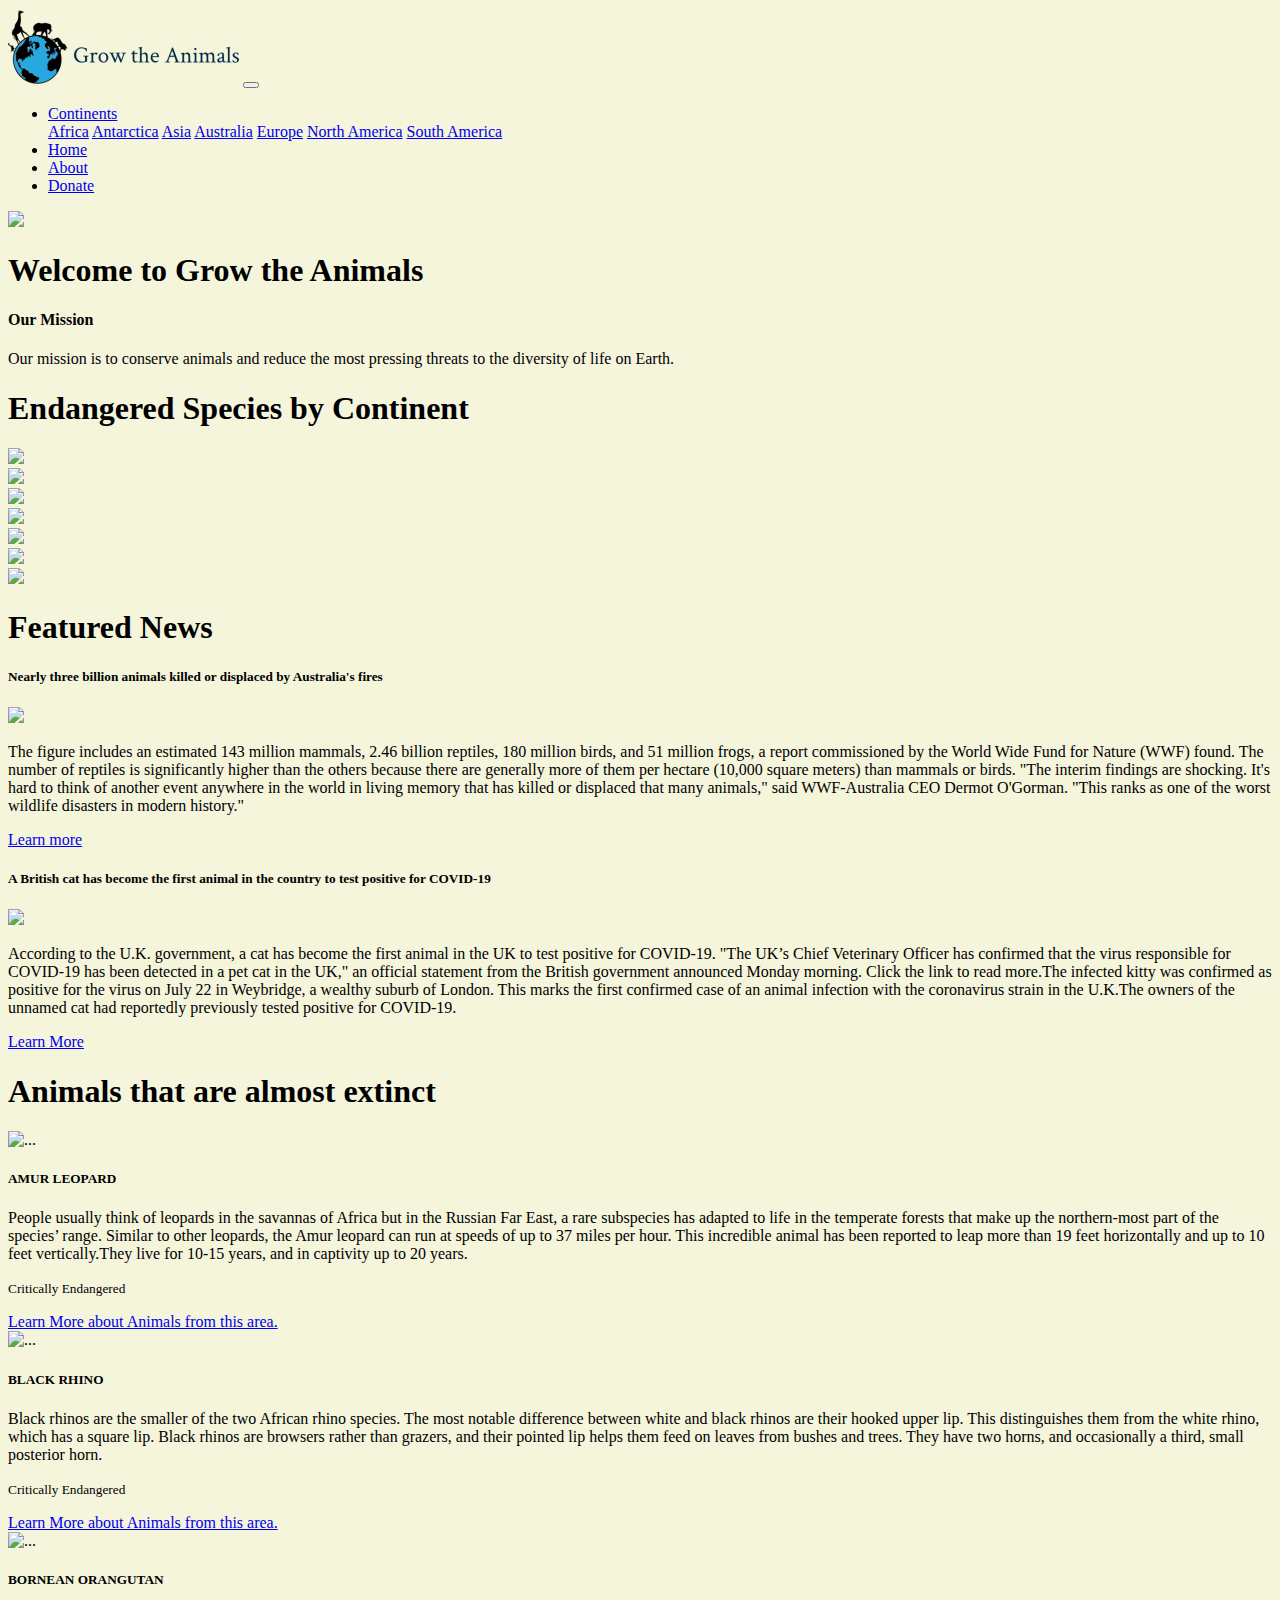
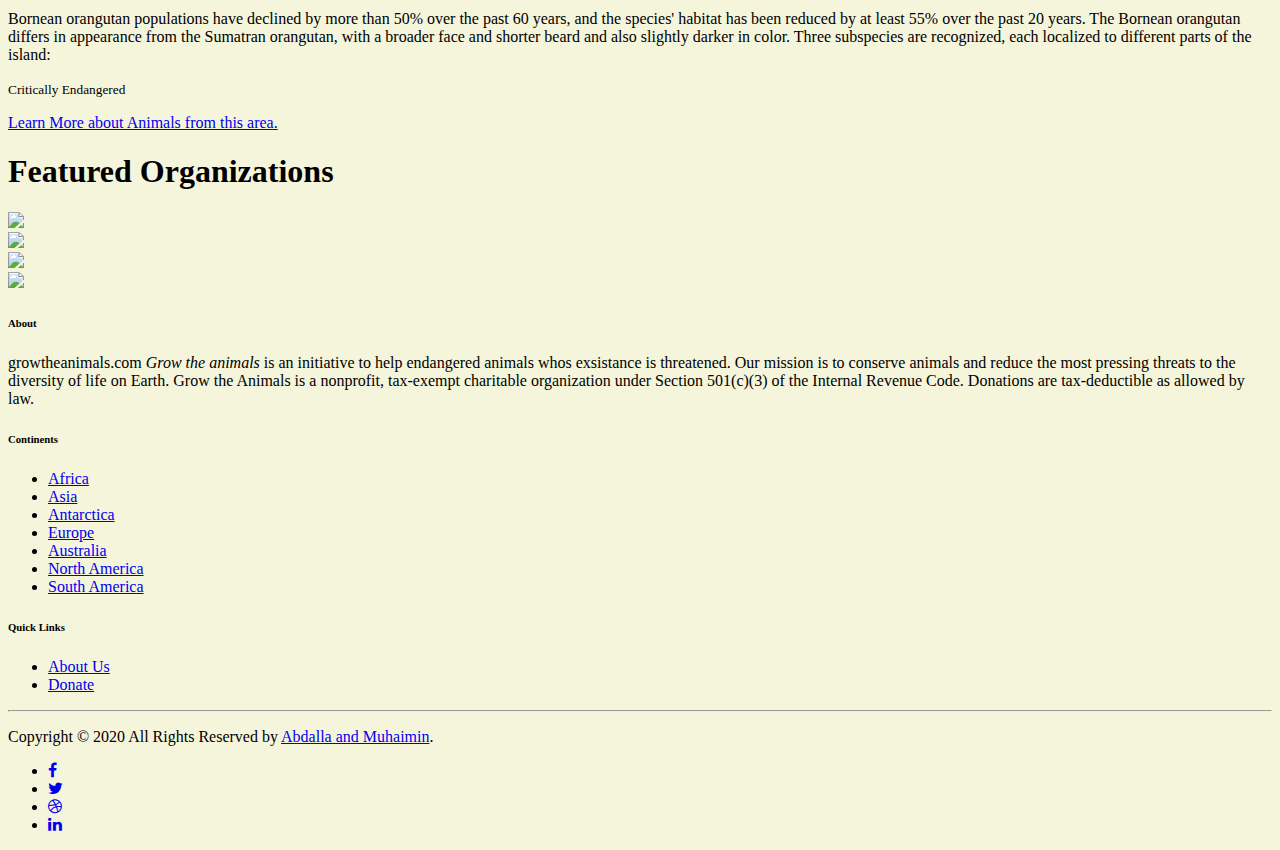
==== commit 46c6a53b: "New Logo for sure" ====
--- a/templates/index.html
+++ b/templates/index.html
@@ -26,7 +26,7 @@
     </style>
     <!-- Navbar !-->
     <nav class="navbar navbar-expand-lg navbar-light" style="background-color: beige;">
-  <a class="navbar-brand" href="/"><img src = '/static/images/logo.png'></a>
+  <a class="navbar-brand" href="/"><img src = '/static/images/newLogo.png'></a>
   <button class="navbar-toggler" type="button" data-toggle="collapse" data-target="#navbarNavDropdown" aria-controls="navbarNavDropdown" aria-expanded="false" aria-label="Toggle navigation">
     <span class="navbar-toggler-icon"></span>
   </button>
